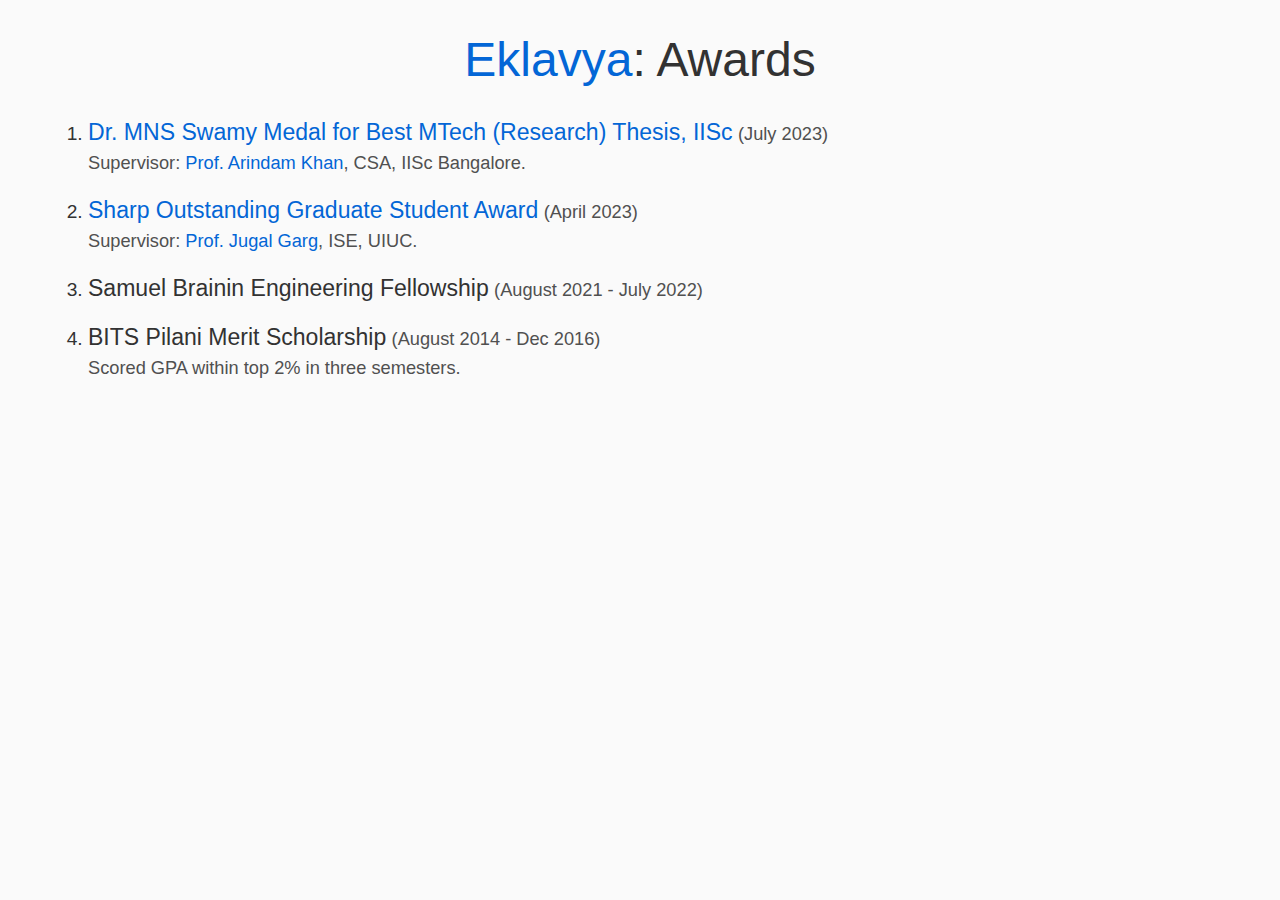
==== achievements.html @ 097b3790 "add awards" ====
<!DOCTYPE html>
<html lang="en">
<head>
    <meta charset="utf-8" />
    <meta name="viewport" content="width=device-width, initial-scale=1.0" />
    <title> Awards - Eklavya Sharma </title>
    <link rel="stylesheet" href="main.css" />
    <meta name="author" content="Eklavya Sharma" />
    <meta name="color-scheme" content="dark light" />
</head>
<body>
<h1><a href=".">Eklavya</a>: Awards </h1>

<ol class="project-list linkable-list">
<li id="award-mtech">
    <header>
    <h2><a href="https://www.csa.iisc.ac.in/student-medals/">Dr.
        MNS Swamy Medal for Best MTech (Research) Thesis, IISc</a></h2>
    <span class="date hmeta">(July 2023)</span>
    <span class="hmeta">Supervisor: <a href="https://www.csa.iisc.ac.in/~arindamkhan/">
            Prof. Arindam Khan</a>, CSA, IISc Bangalore.</span>
    </header>
</li>
<li id="award-uiuc-sharp">
    <header>
    <h2><a href="https://ise.illinois.edu/graduate/financial-support/sharp-outstanding-graduate-student-award">
        Sharp Outstanding Graduate Student Award</a></h2>
    <span class="date hmeta">(April 2023)</span>
    <span class="hmeta">Supervisor: <a href="https://jugal.ise.illinois.edu">
            Prof. Jugal Garg</a>, ISE, UIUC.</span>
    </header>
</li>
<li id="award-uiuc-fellowship">
    <header>
    <h2>Samuel Brainin Engineering Fellowship</h2>
    <span class="date hmeta">(August 2021 - July 2022)</span>
    </header>
</li>
<li id="award-bits-merit">
    <header>
    <h2>BITS Pilani Merit Scholarship</h2>
    <span class="date hmeta">(August 2014 - Dec 2016)</span>
    <span class="hmeta">Scored GPA within top 2% in three semesters.</span>
    </header>
</li>
</ol>

</body>
</html>
---- main.css ----
/* color scheme */
body {
    background: rgb(250, 250, 250);
    --bg-color-2: rgba(0, 0, 0, 0.1);
    --active-bg-color: var(--bg-color-2);
    --text-color: rgb(50, 50, 50);
    --sub-text-color: rgb(80, 80, 80);
    --icon-color: var(--sub-text-color);
    --link-color: rgb(3, 102, 214);
    --sub-link-color: var(--link-color);
}
@media (prefers-color-scheme: dark) {
    body {
        background: rgb(25, 30, 35);
        --bg-color-2: rgba(255, 255, 255, 0.05);
        --text-color: rgb(200, 200, 200);
        --sub-text-color: rgb(160, 160, 160);
        --link-color: rgb(65, 175, 235);
        --sub-link-color: rgb(44, 160, 216);
    }
    img {
        filter: brightness(.8) contrast(1.2);
    }
}

/* infobox */
.infobox {
    margin-bottom: 1.5em;
    max-width: 20rem;
    display: flex;
    flex-direction: column;
    align-items: stretch;
    background-color: var(--bg-color-2);
}
.infobox a:hover {
    background-color: var(--bg-color-2);
}
.ar-1-1 {
    width: 100%;
    padding-top: 100%;
    position: relative;
}
img.fix-ar {
    position: absolute;
    top: 0;
    left: 0;
    width: 100%;
    height: 100%;
    text-align: center;
}
.profiles {
    display: flex;
    align-items: center;
}
.profiles a {
    display: flex;
    padding: 0.2em;
}
.infobox .emla {
    display: flex;
    align-items: center;
    justify-content: center;
}
.infobox .emla .icon {
    max-width: 2.5em;
    margin-right: 0.2em;
}
.icon {
    height: 1.75em;
    width: 100%;
    fill: var(--icon-color);
}
.obfus {
    flex-direction: row-reverse;
    white-space: nowrap;
}
.ask-upper {
    color: var(--icon-color);
}
.ask-container .ask-lower, .ask-container .ask-upper {
    width: 9em;
    justify-content: start;
}
.ask-container .ask-lower, .ask-container:hover .ask-upper, .ask-container:focus .ask-upper {
    display: none;
}
.ask-container .ask-upper, .ask-container:hover .ask-lower, .ask-container:focus .ask-lower {
    display: flex;
}

/* main */
body {
    color: var(--text-color);
    font-family: BlinkMacSystemFont, 'Segoe UI', Roboto, 'Open Sans', sans-serif;
    font-size: 1.2em;
    line-height: 150%;

    margin: 0;
    padding: 0 2.5em;
}
a {
    color: var(--link-color);
}
a:not(:hover) {
    text-decoration: none;
}
h1, h2, h3, h4, h5, h6 {
    font-weight: 500;
    line-height: initial;
}
.monosp {font-family: monospace;}
#main-nav-links {
    font-size: 1.2em;
    line-height: 1.5em;
}

h1 {
    text-align: center;
    font-size: 3rem;
}
.subh {
    color: var(--sub-text-color);
    font-weight: 400;
    font-size: 80%;
}
li img {
    vertical-align: middle;
}
.project-list h2 {
    margin: 0;
    font-size: 1.2em;
    display: inline;
}
.project-list header {
    margin: 1em 0;
}
.hmeta {
    color: var(--sub-text-color);
    font-size: 95%;
    display: block;
}
.hmeta.date {
    display: inline;
    white-space: nowrap;
}
a.hmeta, .hmeta a {
    color: var(--sub-link-color);
}

.paper-list > li {margin-bottom: 1em;}
.cite-title, .cite-link, .cite-authors-venue, .cite-note {display: block;}
.cite-title {font-size: 1.2em;}
.cite-note {font-size: 0.9em;}
.cite-authors-venue, .cite-note {color: var(--sub-text-color);}
.cite-authors-venue a {color: var(--sub-link-color);}

.linkable-list > li:target {
    background-color: var(--active-bg-color);
    box-shadow: 0px 0px 5px 10px var(--active-bg-color);
}
.hori-list {
    padding: 0;
    margin: 0;
    display: flex;
    align-items: center;
    flex-wrap: wrap;
    list-style: none;
}
.hori-list > li:last-child::after {
    content: ".";
}
.hori-list > li:not(:last-child)::after {
    content: ", ";
    white-space: pre;
}

/* responsiveness */
@media (max-width: 820px) {
    body {
        padding: 0 1em;
    }
    ul {
        padding-left: 1em;
    }
    ol {
        padding-left: 1.2em;
    }
    .infobox {
        margin-left: auto;
        margin-right: auto;
    }
}
@media (min-width: 821px) {
    p {
        text-align: justify;
    }
    .infobox {
        float: right;
        margin-left: 2em;
    }
}
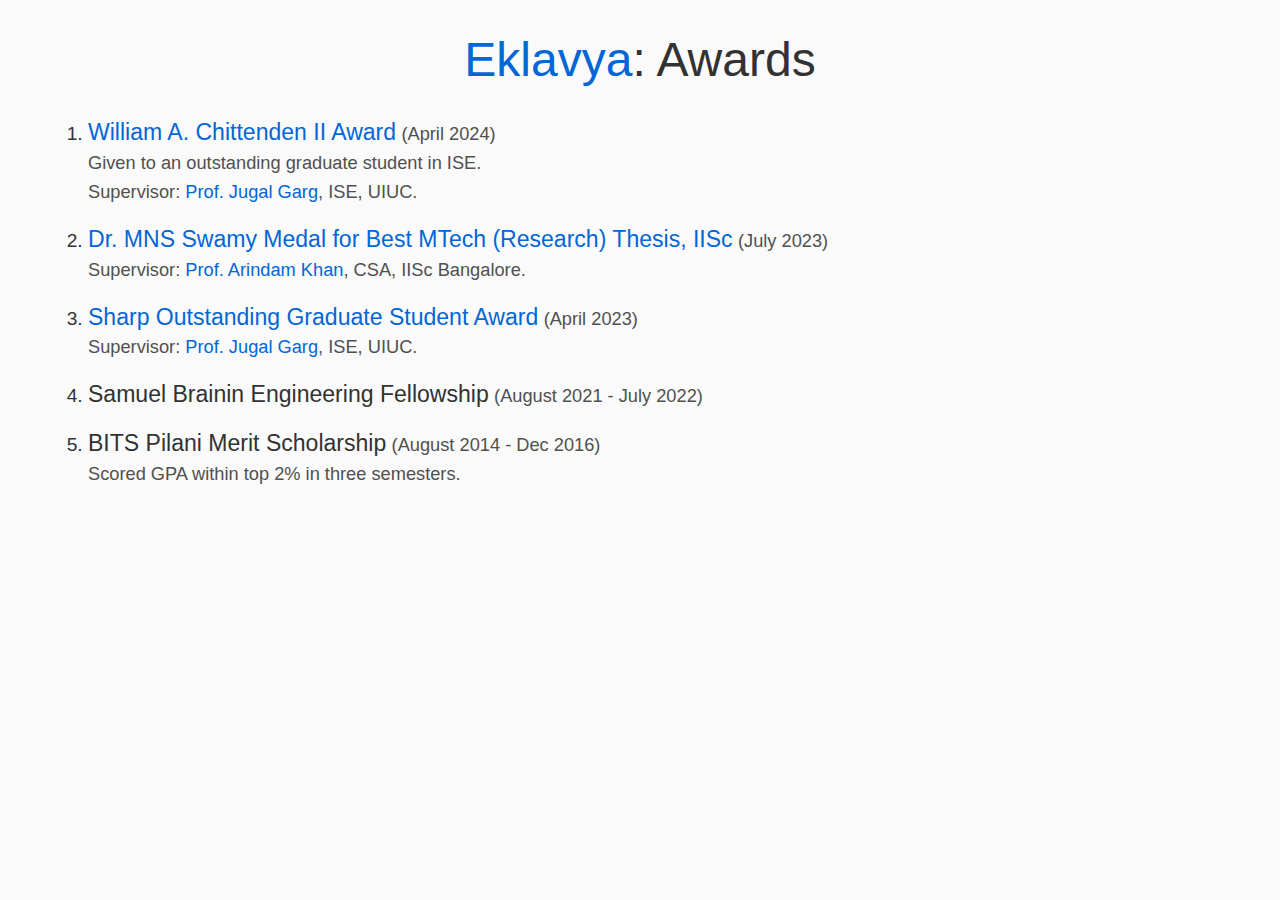
==== commit f9117b19: "achievements: add will-chitt" ====
--- a/achievements.html
+++ b/achievements.html
@@ -12,6 +12,16 @@
 <h1><a href=".">Eklavya</a>: Awards </h1>
 
 <ol class="project-list linkable-list">
+<li id="award-uiuc-will-chitt">
+    <header>
+    <h2><a href="https://ise.illinois.edu/graduate/financial-support/william-a-chittenden-ii-award">
+        William A. Chittenden II Award</a></h2>
+    <span class="date hmeta">(April 2024)</span>
+    <span class="hmeta">Given to an outstanding graduate student in ISE.</span>
+    <span class="hmeta">Supervisor: <a href="https://jugal.ise.illinois.edu">
+            Prof. Jugal Garg</a>, ISE, UIUC.</span>
+    </header>
+</li>
 <li id="award-mtech">
     <header>
     <h2><a href="https://www.csa.iisc.ac.in/student-medals/">Dr.
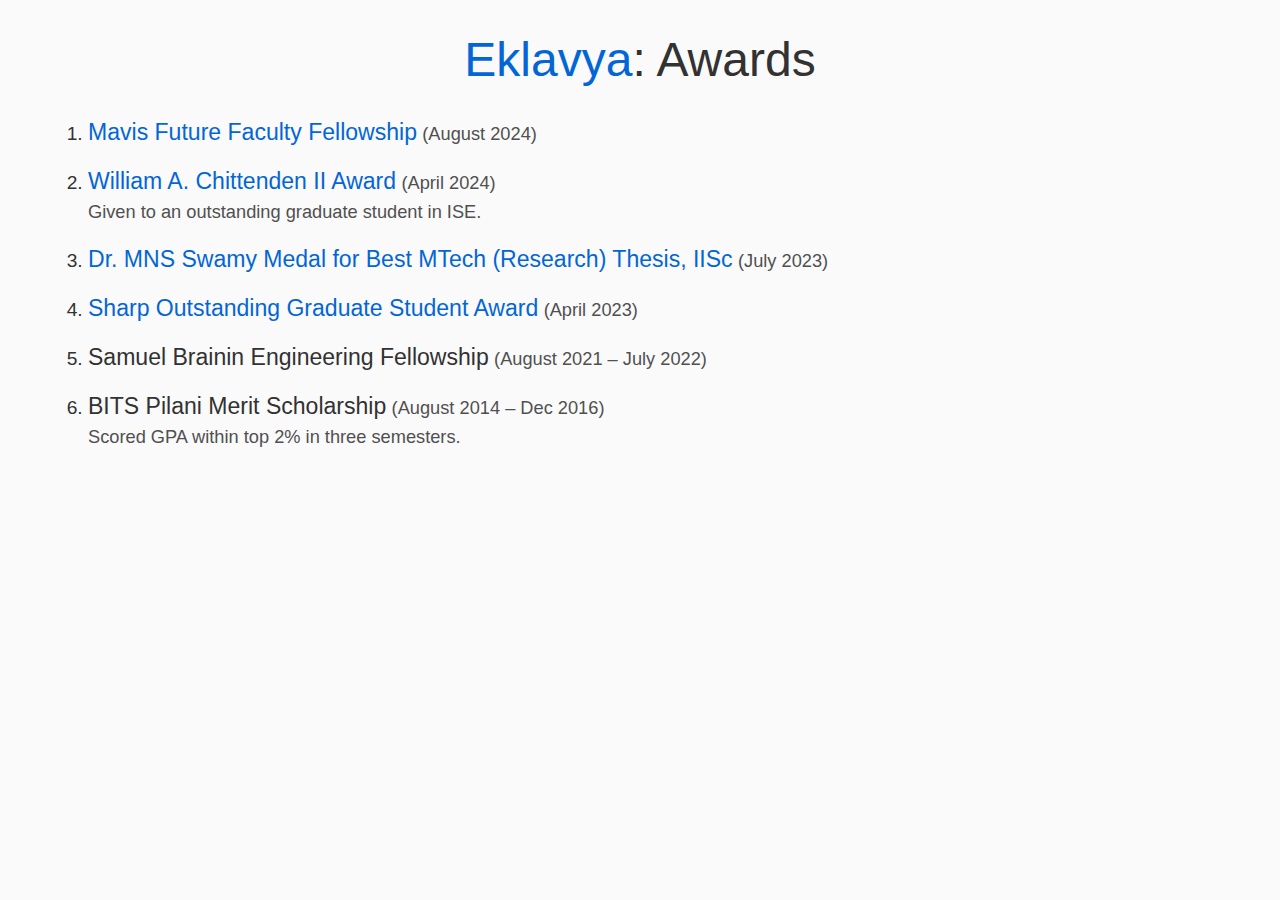
==== commit 6019e7d7: "achievements: add MF3 and reformat" ====
--- a/achievements.html
+++ b/achievements.html
@@ -12,14 +12,19 @@
 <h1><a href=".">Eklavya</a>: Awards </h1>
 
 <ol class="project-list linkable-list">
+<li id="award-uiuc-mf3">
+    <header>
+    <h2><a href="https://mavis.grainger.illinois.edu">
+        Mavis Future Faculty Fellowship</a></h2>
+    <span class="date hmeta">(August 2024)</span>
+    </header>
+</li>
 <li id="award-uiuc-will-chitt">
     <header>
     <h2><a href="https://ise.illinois.edu/graduate/financial-support/william-a-chittenden-ii-award">
         William A. Chittenden II Award</a></h2>
     <span class="date hmeta">(April 2024)</span>
     <span class="hmeta">Given to an outstanding graduate student in ISE.</span>
-    <span class="hmeta">Supervisor: <a href="https://jugal.ise.illinois.edu">
-            Prof. Jugal Garg</a>, ISE, UIUC.</span>
     </header>
 </li>
 <li id="award-mtech">
@@ -27,8 +32,6 @@
     <h2><a href="https://www.csa.iisc.ac.in/student-medals/">Dr.
         MNS Swamy Medal for Best MTech (Research) Thesis, IISc</a></h2>
     <span class="date hmeta">(July 2023)</span>
-    <span class="hmeta">Supervisor: <a href="https://www.csa.iisc.ac.in/~arindamkhan/">
-            Prof. Arindam Khan</a>, CSA, IISc Bangalore.</span>
     </header>
 </li>
 <li id="award-uiuc-sharp">
@@ -36,20 +39,18 @@
     <h2><a href="https://ise.illinois.edu/graduate/financial-support/sharp-outstanding-graduate-student-award">
         Sharp Outstanding Graduate Student Award</a></h2>
     <span class="date hmeta">(April 2023)</span>
-    <span class="hmeta">Supervisor: <a href="https://jugal.ise.illinois.edu">
-            Prof. Jugal Garg</a>, ISE, UIUC.</span>
     </header>
 </li>
 <li id="award-uiuc-fellowship">
     <header>
     <h2>Samuel Brainin Engineering Fellowship</h2>
-    <span class="date hmeta">(August 2021 - July 2022)</span>
+    <span class="date hmeta">(August 2021 &ndash; July 2022)</span>
     </header>
 </li>
 <li id="award-bits-merit">
     <header>
     <h2>BITS Pilani Merit Scholarship</h2>
-    <span class="date hmeta">(August 2014 - Dec 2016)</span>
+    <span class="date hmeta">(August 2014 &ndash; Dec 2016)</span>
     <span class="hmeta">Scored GPA within top 2% in three semesters.</span>
     </header>
 </li>
